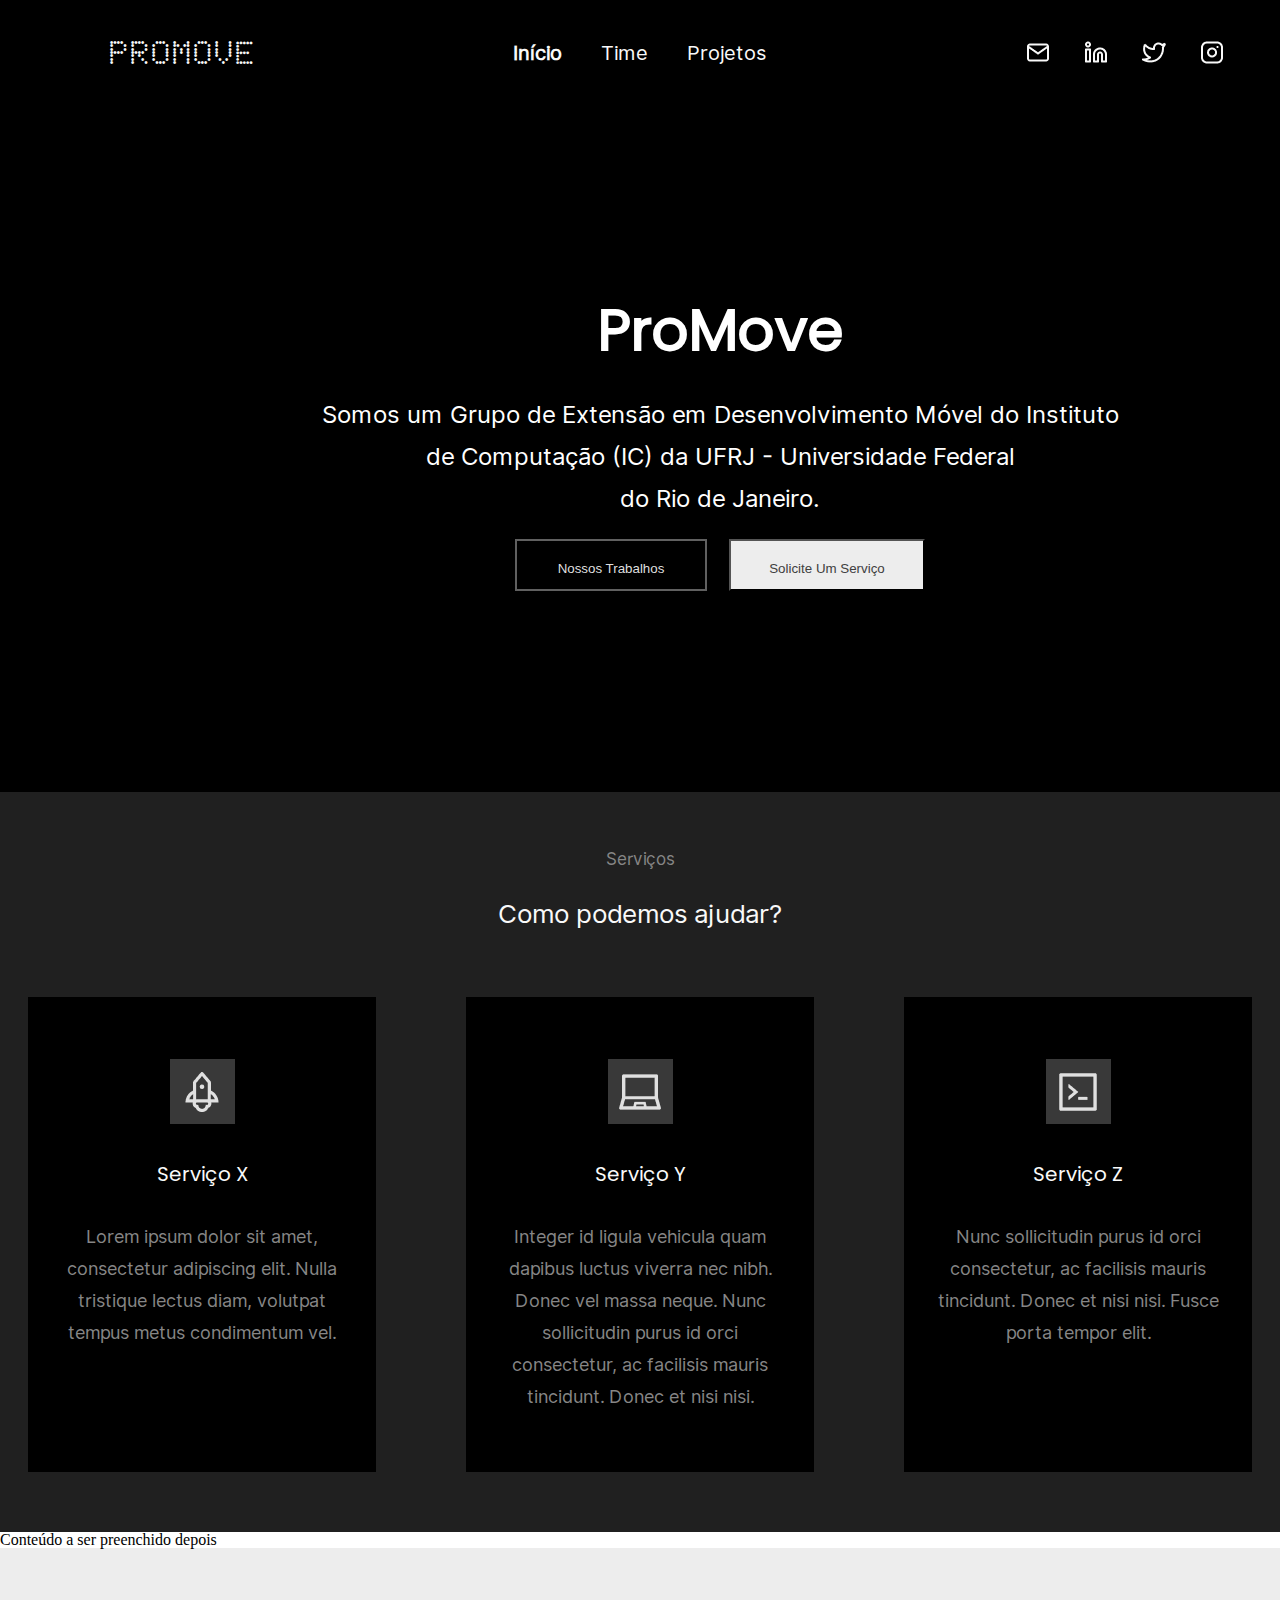
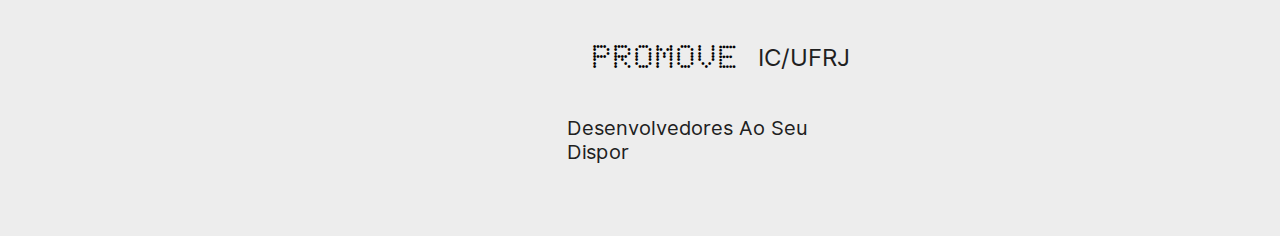
==== pages/index.html @ 6ff3237f "feature: criadas páginas html, css, imagens e tipografia" ====
<!DOCTYPE html>
<html lang="en">
<head>
    <meta charset="UTF-8">
    <meta name="viewport" content="width=device-width, initial-scale=1.0">
    <link rel="stylesheet" href="../styles/reset_css.css"/>
    <link rel="stylesheet" href="../styles/style.css"/>
    <title>Homepage</title>
</head>
<body>


    <nav>
        <div class="container-navbar">
            <div class="container-navbar-header-left">
                <h1 class="navbar-header-left">PROMOVE</h1>
            </div>
            <div class="container-navbar-list-center">
                <ul class="navbar-list-center">
                    <li><a href=""> <span class="navbar-list-center-inicio">Início</span></a></li>
                    <li><a href="teams.html">Time</a></li>
                    <li><a href="projects.html">Projetos</a></li>
                </ul>
            </div>
            <div class="container-navbar-list-right">
                <ul class="navbar-list-right">
                    <li><a href="mailto:promove@dcc.ufrj.br"> <img src="../images/Mail-Icon.png"> </a></li>
                    <li><a href="https://www.linkedin.com"> <img src="../images/Linkedin-Icon.png"> </a></li>
                    <li><a href="https://twitter.com/"> <img src="../images/Twitter-Icon.png"> </a></li>
                    <li><a href="https://www.instagram.com/"> <img src="../images/Instagram-Icon.png"> </a></li>
                </ul>
            </div>
        </div>
    </nav>

    <header></header> 
    <section class="container-section1">
        <div class="container-section1-conteudo">
            <div class="section1-textos">
                <h1>ProMove</h1>
                <p><span id="section1-texto-linha1">Somos um Grupo de Extensão em Desenvolvimento Móvel do Instituto</span><span id="section1-texto-linha2">de Computação (IC) da UFRJ - Universidade Federal</span>do Rio de Janeiro.</p>
            </div>
            <div class="section1-botoes">
                <input class="section1-botoes-texto" type="button" value="Nossos Trabalhos"></input>
                <input class="section1-botoes-texto" type="button" value="Solicite Um Serviço"></input>
            </div>
        </div>
    </section>

    <section class="container-section2"> 
        <div class="container-section2-conteudo">
            <div class="container-section2-textos">
                <div class="section2-textos">
                    <h3>Serviços</h3>
                    <h1>Como podemos ajudar?</h1>
                </div>
            </div>
            <div class="section2-cards">
                <div class="section2-cards-container1">
                    <div class="section2-cards-container1-conteudo">
                        <div class="section2-cards-container1-conteudo-caixa">
                            <div class="section2-cards-container1-conteudo-caixa-img">
                                <img src="../images/Section2-Rocket-Icon.png" alt="Imagem de Serviço X">
                            </div>
                            <h3>Serviço X</h3>
                            <p>Lorem ipsum dolor sit amet, consectetur adipiscing elit. Nulla tristique lectus diam, volutpat tempus metus condimentum vel. </p>
                        </div>
                    </div>
                </div>
                <div class="section2-cards-container2">
                    <div class="section2-cards-container2-conteudo">
                        <div class="section2-cards-container2-conteudo-caixa">
                            <div class="section2-cards-container2-conteudo-caixa-img">
                                <img src="../images/Section2-Computer-Icon.png" alt="Imagem de Serviço Y">
                            </div>
                            <h3>Serviço Y</h3>
                            <p>Integer id ligula vehicula quam dapibus luctus viverra nec nibh. Donec vel massa neque. Nunc sollicitudin purus id orci consectetur, ac facilisis mauris tincidunt. Donec et nisi nisi.</p>
                        </div>
                    </div>
                </div>
                
                <div class="section2-cards-container3">
                    <div class="section2-cards-container3-conteudo">
                        <div class="section2-cards-container3-conteudo-caixa">
                            <div class="section2-cards-container3-conteudo-caixa-img">
                                <img src="../images/Section2-Terminal-Icon.png" alt="Imagem de Serviço Z">
                            </div>
                            <h3>Serviço Z</h3>
                            <p>Nunc sollicitudin purus id orci consectetur, ac facilisis mauris tincidunt. Donec et nisi nisi. Fusce porta tempor elit.</p>
                        </div>
                    </div>
                </div>
            </div>
        </div>
    </section>

    <section>Conteúdo a ser preenchido depois</section>
    <section></section>

    <footer>
        <div class="container-footer-textos">
            <div class="container-footer-texto-superior">
                <h1>PROMOVE</h1>
                <h1>IC/UFRJ</h1>
            </div>
            <div class="container-footer-texto-inferior">
                <p>Desenvolvedores Ao Seu Dispor</p>
            </div>
        </div>
    </footer>
</body>
</html>
---- styles/style.css ----
/* Font Configurations */

@font-face {
    font-family: led_dot_font;
    src: url(../typography/led_dot_matrix/LED\ Dot-Matrix.ttf);
}

@font-face {
    font-family: inter_font;
    src: url(../typography/inter/Inter-Regular.ttf);
}

@font-face {
    font-family: poppins_font;
    src: url(../typography/Poppins/Poppins-Regular.ttf);
}

/* Navbar */

@import url();

nav {
    background-color: black;
    height: 107px;
}
.container-navbar{
    display: flex;
    align-items: center;
    justify-content: space-between;
    height: 107px;
    width: 1224px;
}
.container-navbar-header-left {
    display: flex;
    align-items: center;
    height: 67px;
    margin-left: 108px;
    text-align: center;
    width: 145px;
}
.navbar-header-left {
    font-family: led_dot_font;
    color: #F9F9F9;
    font-size: 32px;
    font-weight: 400;
    line-height: 23.03px;
}
.container-navbar-list-center {
    width: 253px;
}
.navbar-list-center {
    font-family: inter_font;
    font-weight: 500;
    font-size: 20px;
    line-height: 24.2px;
    display: flex;
    justify-content: space-between;
    text-align: center;
}
.navbar-list-center li a{
    color: #F9F9F9;
    text-decoration: none;
}
.navbar-list-center-inicio {
    font-weight: 700;
}

.container-navbar-list-right {
    width: 198px;
}
.navbar-list-right {

    justify-content: space-between;
    display: flex;
}

/* Header */

/* Section 1 */

.container-section1 {
    background-color: black;
    color: white;
    display: flex;
    align-items: center;
    justify-content: center;
    height: 685px;
    width: 1440px;
}
.container-section1-conteudo {
    display: flex;
    flex-direction: column;
    height: 282px;
    width: 840px;
}
.section1-textos {
    text-align: center;
}
.section1-textos h1{
    font-family: poppins_font;
    font-size: 58px;
    font-weight: 700;
    line-height: 41px;
}
.section1-textos p{
    font-family: inter_font;
    font-size: 24px;
    line-height: 42px;
    height: 101px;
    width: 808px;
    margin: 44px 0px 0px 16px;
}

#section1-texto-linha1::after {
    content: "\a";
    white-space: pre;
}
#section1-texto-linha2::after {
    content: "\a";
    white-space: pre;
}

.section1-botoes {
    height: 52px;
    width: 410px;
    margin: 44px 0px 0px 215px;
}

.section1-botoes :nth-child(1) {
    background-color: black;
    color: #DFDFDF;
    border: 2px solid #606060;
    padding: 20px 22px 20px 22px;
    height: 52px;
    width: 192px;
}
.section1-botoes :nth-child(2) {
    background-color: #EDEDED;
    color: #404040;
    padding: 20px 22px 20px 22px;
    height: 52px;
    width: 196px;
    margin-left: 18px;
}
.section1-botoes-texto {
    cursor: pointer;
}


/* Section 2 */

.container-section2 {
    background-color: #202020;
    height: 740px;
    display: flex;
    align-items: center;
    justify-content: center;
}
.container-section2-conteudo {
    height: 620px;
    width: 1224px;
}
.container-section2-textos {
    display: flex;
    justify-content: center;
    text-align: center;
}
.section2-textos {
    height: 73px;
    width: 569px;
}
.section2-textos h3{
    color: #868686;
    font-family: inter_font;
    font-size: 17px;
    font-weight: 500;
    line-height: 46.5px;
    margin-top: -16px;
}
.section2-textos h1{
    color: #F9F9F9;
    font-family: inter_font;
    font-size: 26px;
    font-weight: 500;
    line-height: 82.5px;
    margin-top: -10px;
}
.section2-cards {
    height: 475px;
    width: 1224px;
    display: flex;
    text-align: center;
    justify-content: space-between;
    margin-top: 72px;
}


.section2-cards-container1{
    background-color: black;
    height: 475px;
    width: 348px;
    display: flex;
    justify-content: center;
}

.section2-cards-container1-conteudo {
    margin-top: 62px;
    text-align: center;
}

.section2-cards-container1-conteudo-caixa{
    display: flex;
    flex-direction: column;
    align-items: center;
}
.section2-cards-container1-conteudo-caixa-img {
    background-color: #404040; /* Rever essa cor pq não sei qual é */
    display: flex;
    justify-content: center;
    align-items: center;
    height: 65px;
    width: 65px;
    opacity: 0.9;
}

.section2-cards-container1-conteudo-caixa h3{
    color: #F9F9F9;
    font-family: poppins_font;
    font-size: 20px;
    font-weight: 500;
    height: 17px;
    width: 293px; 
    margin-top: 40px;
}

.section2-cards-container1-conteudo-caixa p{
    color: #868686;
    font-family: inter_font;
    font-size: 18px;
    font-weight: 500;
    line-height: 32px;
    height: 173px;
    width: 296px; 
    margin-top: 40px;
}

.section2-cards-container2{
    background-color: black;
    height: 475px;
    width: 348px;
    display: flex;
    justify-content: center;
}

.section2-cards-container2-conteudo {
    margin-top: 62px;
    text-align: center;
}

.section2-cards-container2-conteudo-caixa{
    display: flex;
    flex-direction: column;
    align-items: center;
}
.section2-cards-container2-conteudo-caixa-img {
    background-color: #404040; /* Rever essa cor pq não sei qual é */
    display: flex;
    justify-content: center;
    align-items: center;
    height: 65px;
    width: 65px;
    opacity: 0.9;
}

.section2-cards-container2-conteudo-caixa h3{
    color: #F9F9F9;
    font-family: poppins_font;
    font-size: 20px;
    font-weight: 500;
    height: 17px;
    width: 293px; 
    margin-top: 40px;
}

.section2-cards-container2-conteudo-caixa p{
    color: #868686;
    font-family: inter_font;
    font-size: 18px;
    font-weight: 500;
    line-height: 32px;
    height: 173px;
    width: 296px; 
    margin-top: 40px;
}


.section2-cards-container3{
    background-color: black;
    height: 475px;
    width: 348px;
    display: flex;
    justify-content: center;
}

.section2-cards-container3-conteudo {
    margin-top: 62px;
    text-align: center;
}

.section2-cards-container3-conteudo-caixa{
    display: flex;
    flex-direction: column;
    align-items: center;
}
.section2-cards-container3-conteudo-caixa-img {
    background-color: #404040; /* Rever essa cor pq não sei qual é */
    display: flex;
    justify-content: center;
    align-items: center;
    height: 65px;
    width: 65px;
    opacity: 0.9;
}

.section2-cards-container3-conteudo-caixa h3{
    color: #F9F9F9;
    font-family: poppins_font;
    font-size: 20px;
    font-weight: 500;
    height: 17px;
    width: 293px; 
    margin-top: 40px;
}

.section2-cards-container3-conteudo-caixa p{
    color: #868686;
    font-family: inter_font;
    font-size: 18px;
    font-weight: 500;
    line-height: 32px;
    height: 173px;
    width: 296px; 
    margin-top: 40px;
}

/* Section 3 */
/* Section 4 */
/* Footer */

footer {
    background-color: #EDEDED;
    display: flex;
    align-items: center;
    justify-content: center;
    height: 288px;
    width: 1440px;
}
.container-footer-textos{
    height: 144px;
    width: 306px;
    display: flex;
    align-items: center;  
    justify-content: center;
    flex-direction: column;
}
.container-footer-texto-superior{
    display: flex;
    align-items: center;
    justify-content: space-between;
    margin-bottom: 20px;
    height: 100px;
    width: 259px;
}
.container-footer-texto-superior h1:nth-child(1){
    color: #010101;
    font-family: led_dot_font;
    font-size: 32px;
    font-weight: 400;
    line-height: 23.03px;
}
.container-footer-texto-superior h1:nth-child(2){
    color: #202020;
    font-family: inter_font;
    font-size: 24px;
    font-weight: 500;
    line-height: 29.05px;
}
.container-footer-texto-inferior{
    color: #202020;
    font-family: inter_font;
    font-size: 20px;
    font-weight: 500;
    line-height: 24.2px;
}
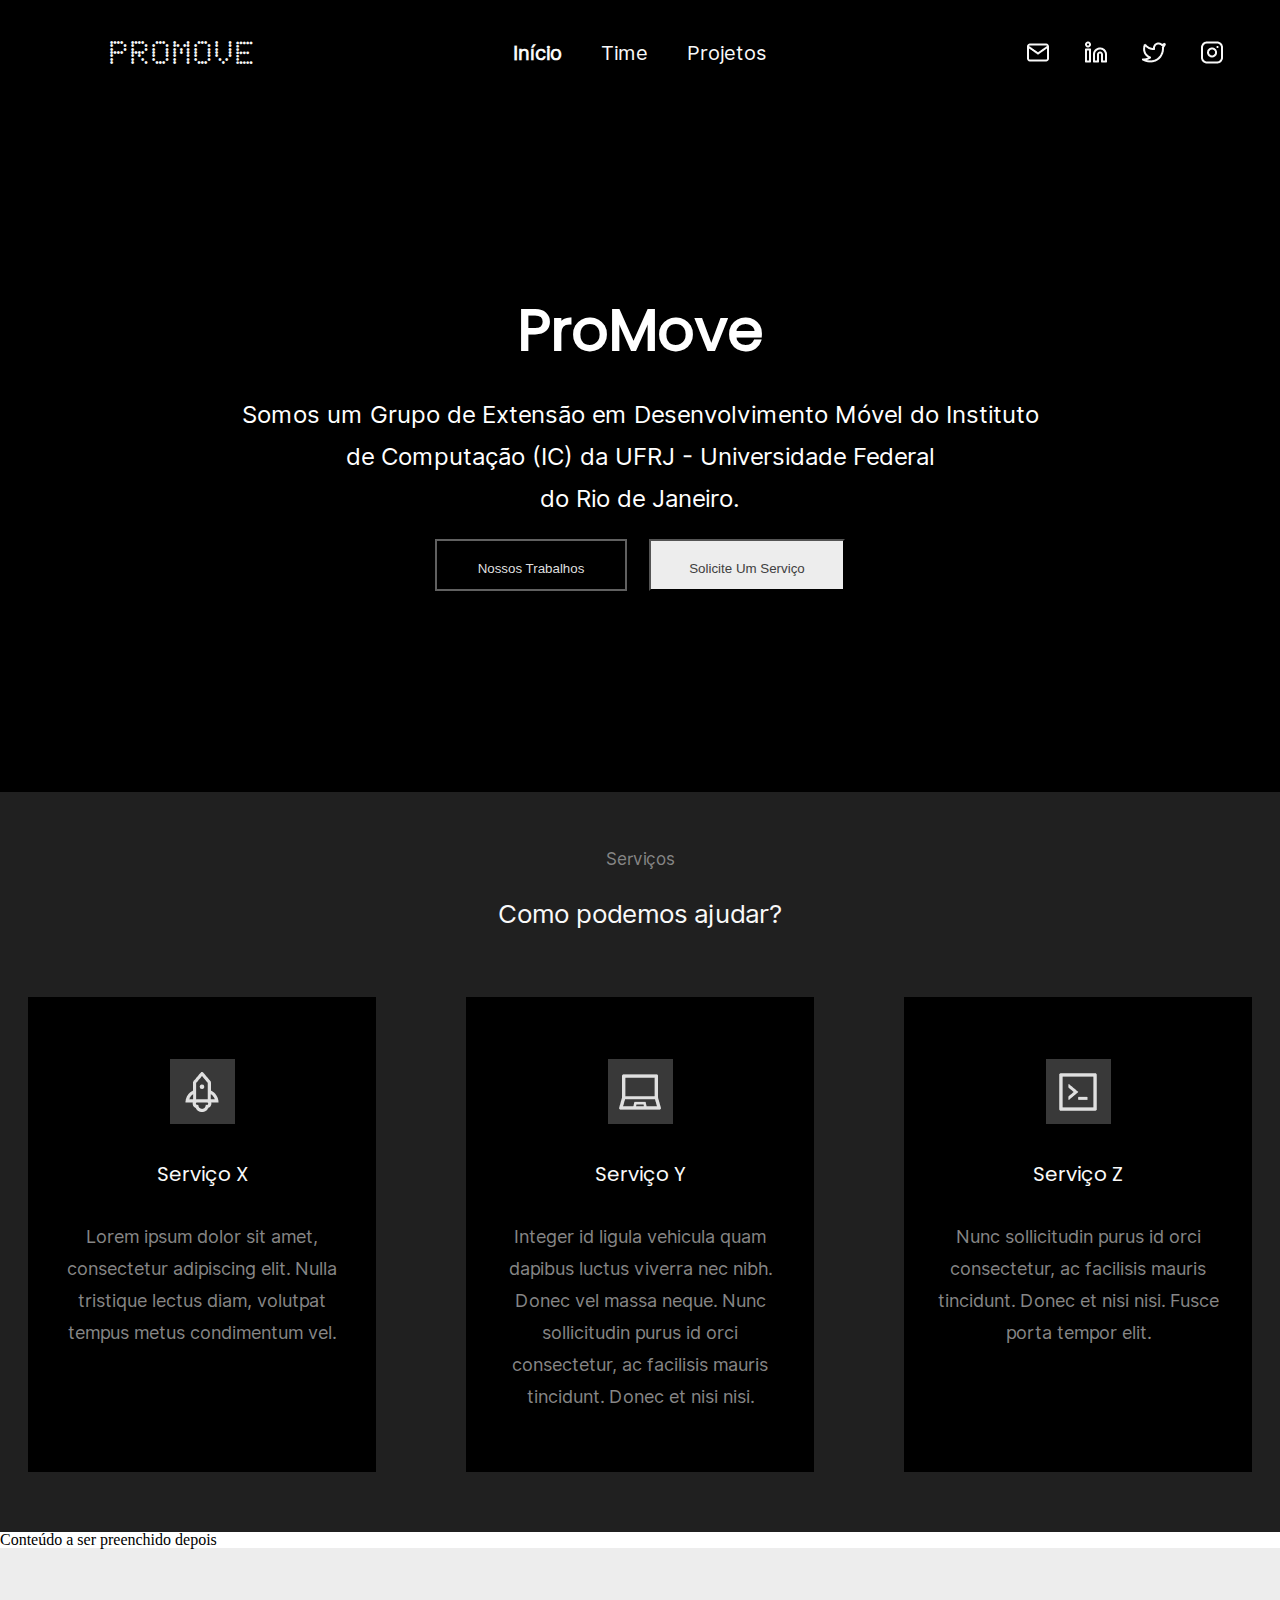
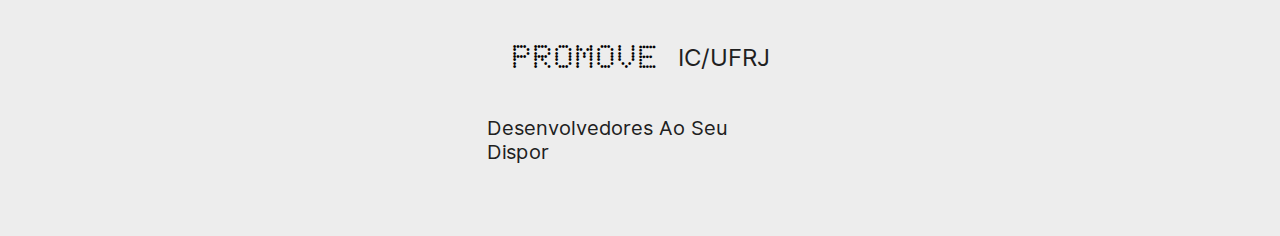
==== commit 4a14077c: "(UPDATE) implementada parte da página de teams e de projects" ====
--- a/pages/index.html
+++ b/pages/index.html
@@ -17,7 +17,7 @@
             </div>
             <div class="container-navbar-list-center">
                 <ul class="navbar-list-center">
-                    <li><a href=""> <span class="navbar-list-center-inicio">Início</span></a></li>
+                    <li><a href="index.html"> <span class="navbar-list-center-inicio">Início</span></a></li>
                     <li><a href="teams.html">Time</a></li>
                     <li><a href="projects.html">Projetos</a></li>
                 </ul>
--- a/styles/style.css
+++ b/styles/style.css
@@ -85,7 +85,7 @@
     align-items: center;
     justify-content: center;
     height: 685px;
-    width: 1440px;
+    width: 100%;
 }
 .container-section1-conteudo {
     display: flex;
@@ -353,7 +353,7 @@
     align-items: center;
     justify-content: center;
     height: 288px;
-    width: 1440px;
+    width: 100%;
 }
 .container-footer-textos{
     height: 144px;
